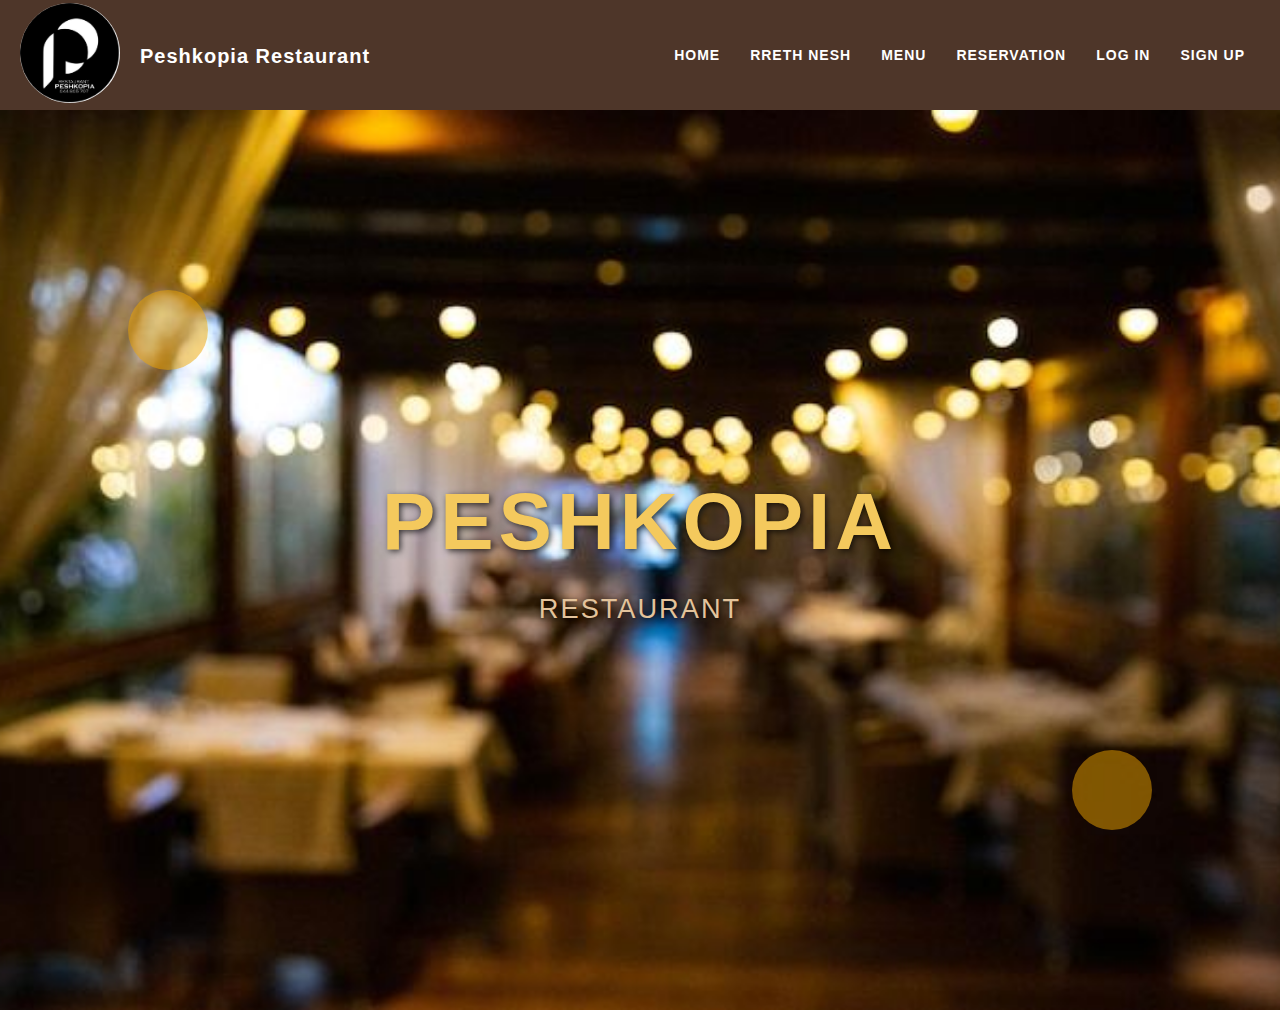
==== index.html @ 0290ca3c "Merge branch 'main' of https://github.com/BlendFetahu/Peshkopia" ====
<!DOCTYPE html>
<html lang="en">
<head>
    <link href="style.css" rel="stylesheet">
    <meta charset="UTF-8">
    <meta name="viewport" content="width=device-width, initial-scale=1.0">
    <title>Document</title>
</head>
<body>
    <header>
        <div class="navbar">
            <div class="logo">
                <img src="images/logo.jpg" alt="Peshkopia Restaurant Logo">
                <p>Peshkopia Restaurant</p>
            </div>
            <div class="nav-links">
                <ul>
                    <li><a href="#">HOME</a></li>
                    <li><a href="index2.html">RRETH NESH</a></li>
                    <li><a href="#">MENU</a></li>
                    <li><a href="#">RESERVATION</a></li>
                    <li><a href="#">LOG IN</a></li>
                    <li><a href="#">SIGN UP</a></li>
                </ul>
            </div>
        </div>
        <div class="hero-section">
            <h1>PESHKOPIA</h1>
            <p>RESTAURANT</p>
        </div>
    </header>
</body>
</html>
---- style.css ----
/* Stilet bazë për të gjithë faqen */
* {
  margin: 0;
  padding: 0;
  box-sizing: border-box;
  font-family: 'Arial', sans-serif;
}
/*Stilet qe vlejne per gjithe body */
body {
  background: url('background.jpg') no-repeat center center/cover;
  color: #fff;
  overflow-y: hidden;
}

/* Stilet për navbar */
.navbar {
  display: flex;
  justify-content: space-between;
  align-items: center;
  padding: 20px 20px;
  background-color: #4E3629;
  height: 110px;
}
/*Stilet qe vlejne per paragrafin p*/
.navbar p{
  position: absolute;
  margin-left: 120px;
  margin-top: -62px;
  text-decoration: none;
  color: #fff;
  font-weight: bold;
  font-size: 20px;
  letter-spacing: 1px;
}
.logo img {
  width: 100px;
  height: auto;
  border-radius: 50px;
}
/*Stilet qe vlejne per nav-links direkt per listat */
.nav-links ul {
  display: flex;
  list-style: none;
}

.nav-links ul li {
  margin: 0 15px;
}

.nav-links ul li a {
  text-decoration: none;
  color: #fff;
  font-weight: bold;
  font-size: 14px;
  letter-spacing: 1px;
  transition: color 0.3s;
}

.nav-links ul li a:hover {
  color: #f0a500;
}

/* Stilet për seksionin hero */
.hero-section {
  background: url('images/background1.jpg') no-repeat center center/cover;
  height: 100vh;
  display: flex;
  flex-direction: column;
  align-items: center;
  justify-content: center;
  text-align: center;
  color: #FFFFFF; 
  padding: 20px;
  position: relative;
  margin-bottom: 20px;
}

/* Stil për h1 */
.hero-section h1 {
  font-size: 5.0em;
  font-family: 'Arial', sans-serif;
  color: #F4C95D; 
  margin-bottom: 25px; 
  text-transform: uppercase; 
  letter-spacing: 5px; 
  text-shadow: 2px 2px 6px rgba(0, 0, 0, 0.7); 
}

/* Stil për paragraf (p) */
.hero-section p {
  font-size: 1.7em;
  font-family: 'Arial', sans-serif;
  color: #E3C39B; 
  max-width: 600px; 
  margin: 0 auto; 
  letter-spacing: 2px;
  text-shadow: 1px 1px 4px rgba(0, 0, 0, 0.5);
  margin-bottom: 20px;
}


/* Stilet për elementet dekorative */
.hero-section::before,
.hero-section::after {
  content: '';
  position: absolute;
  width: 80px;
  height: 80px;
  border-radius: 50%;
  background-color: #f0a500;
}

.hero-section::before {
  top: 20%;
  left: 10%;
  opacity: 0.5;
}

.hero-section::after {
  bottom: 20%;
  right: 10%;
  opacity: 0.5;
}
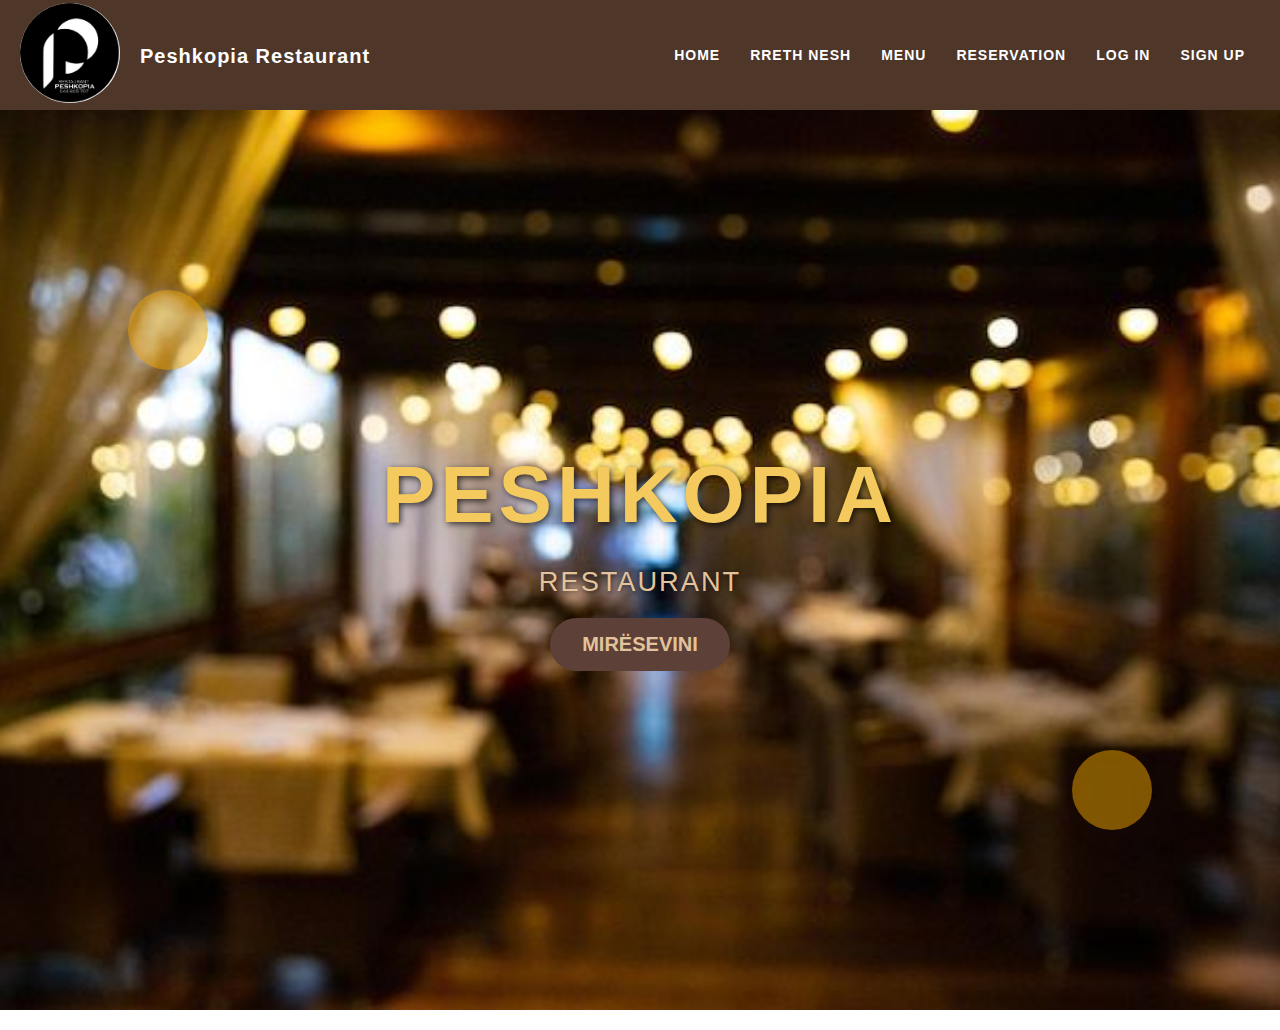
==== commit 56e4a97a: "commit 14" ====
--- a/index.html
+++ b/index.html
@@ -4,7 +4,7 @@
     <link href="style.css" rel="stylesheet">
     <meta charset="UTF-8">
     <meta name="viewport" content="width=device-width, initial-scale=1.0">
-    <title>Document</title>
+    <title>Log In | Peshkopia</title>
 </head>
 <body>
     <header>
@@ -15,18 +15,19 @@
             </div>
             <div class="nav-links">
                 <ul>
-                    <li><a href="#">HOME</a></li>
+                    <li><a href="index.html">HOME</a></li>
                     <li><a href="index2.html">RRETH NESH</a></li>
-                    <li><a href="#">MENU</a></li>
-                    <li><a href="#">RESERVATION</a></li>
-                    <li><a href="#">LOG IN</a></li>
-                    <li><a href="#">SIGN UP</a></li>
+                    <li><a href="menu.html">MENU</a></li>
+                    <li><a href="reservation.html">RESERVATION</a></li>
+                    <li><a href="login.html">LOG IN</a></li>
+                    <li><a href="singup.html">SIGN UP</a></li>
                 </ul>
             </div>
         </div>
         <div class="hero-section">
             <h1>PESHKOPIA</h1>
             <p>RESTAURANT</p>
+            <button class="w-button"><a href="menu.html">MIRËSEVINI</a></button>
         </div>
     </header>
 </body>
--- a/style.css
+++ b/style.css
@@ -26,12 +26,12 @@
   position: absolute;
   margin-left: 120px;
   margin-top: -62px;
-  text-decoration: none;
   color: #fff;
   font-weight: bold;
   font-size: 20px;
   letter-spacing: 1px;
 }
+/*Stilet per logon */
 .logo img {
   width: 100px;
   height: auto;
@@ -78,7 +78,7 @@
 /* Stil për h1 */
 .hero-section h1 {
   font-size: 5.0em;
-  font-family: 'Arial', sans-serif;
+  font-family:'Lucida Sans', 'Lucida Sans Regular', 'Lucida Grande', 'Lucida Sans Unicode', Geneva, Verdana, sans-serif;
   color: #F4C95D; 
   margin-bottom: 25px; 
   text-transform: uppercase; 
@@ -89,7 +89,7 @@
 /* Stil për paragraf (p) */
 .hero-section p {
   font-size: 1.7em;
-  font-family: 'Arial', sans-serif;
+  font-family:'Lucida Sans', 'Lucida Sans Regular', 'Lucida Grande', 'Lucida Sans Unicode', Geneva, Verdana, sans-serif;
   color: #E3C39B; 
   max-width: 600px; 
   margin: 0 auto; 
@@ -121,3 +121,22 @@
   right: 10%;
   opacity: 0.5;
 }
+
+.w-button{
+  padding: 15px;
+  font-size: 20px;
+  background-color:#5d4037 ;
+  font-weight: bold;
+  color:#E3C39B;
+  border: none;
+  border-radius: 50px;
+  width: 180px;
+}
+.w-button a{
+  color: #E3C39B;
+  text-decoration: none;
+}
+
+.w-button:hover{
+  background-color: #7a5547;
+}
